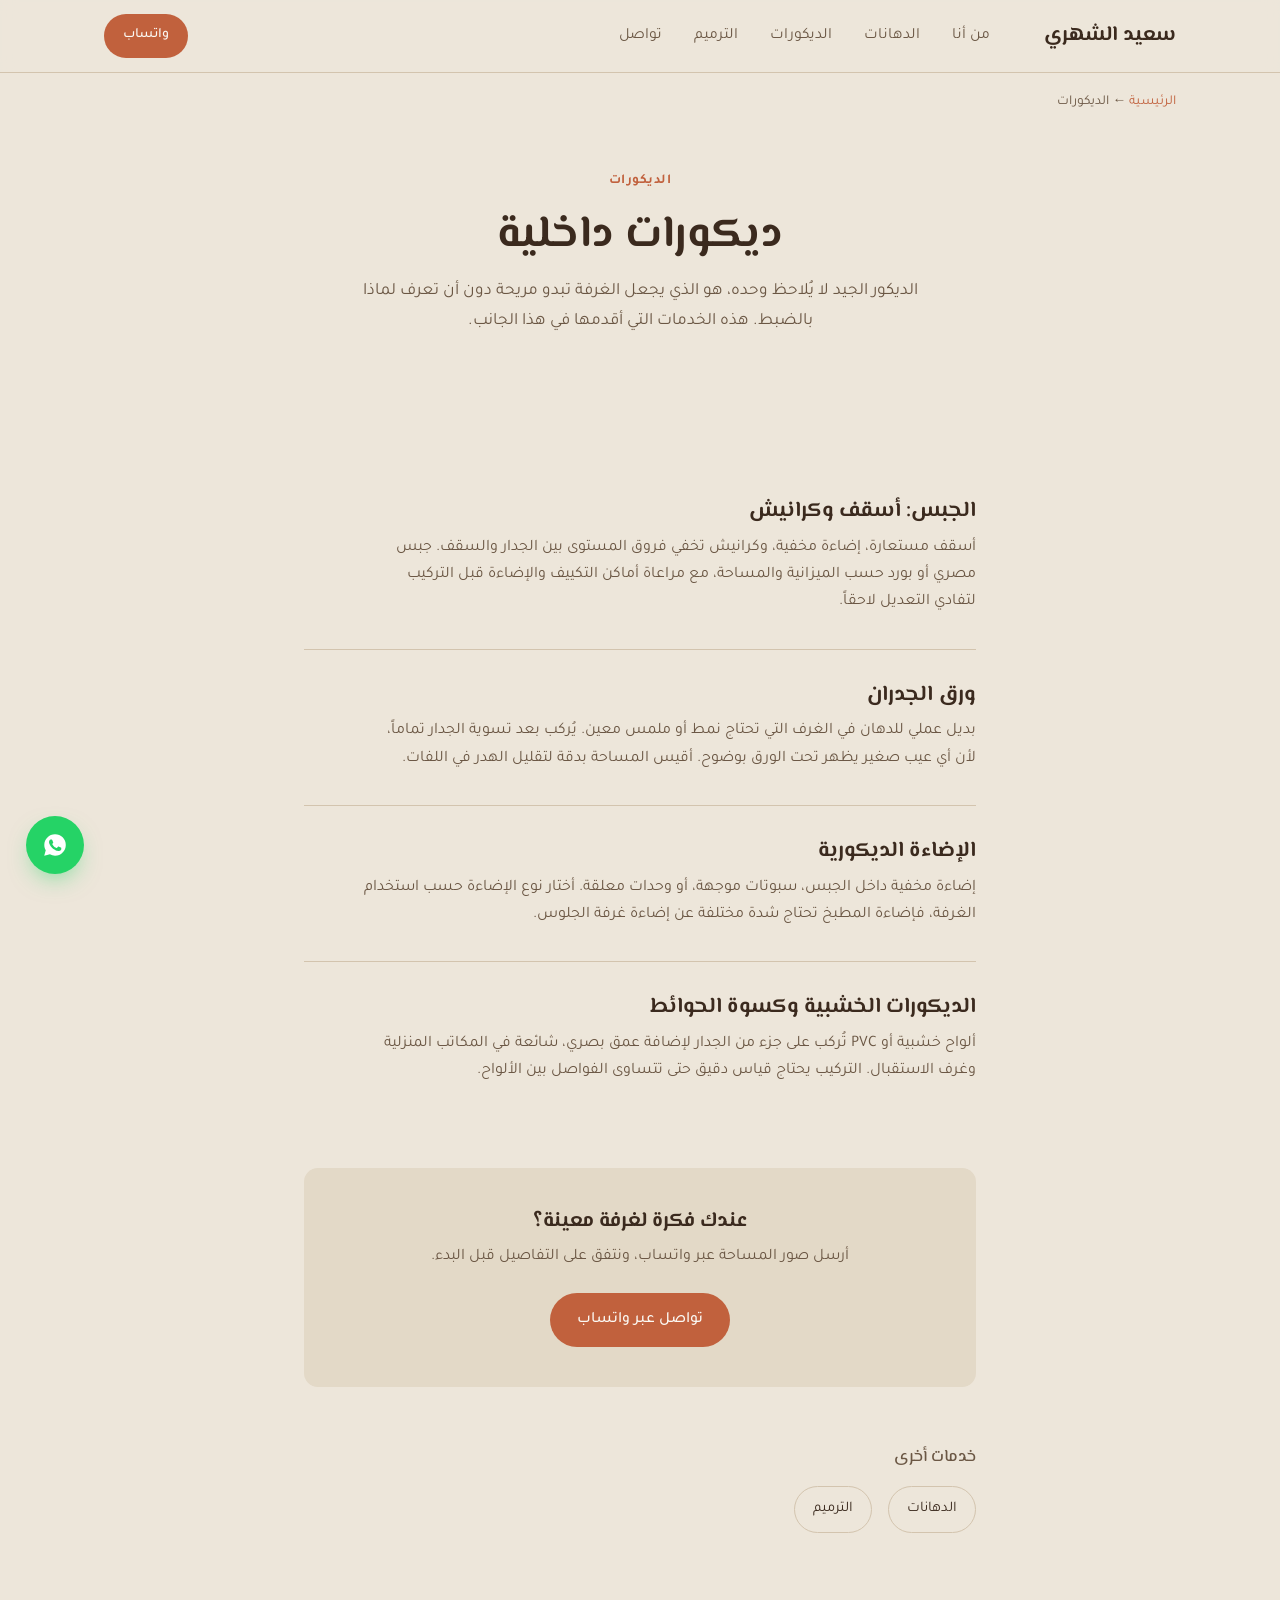
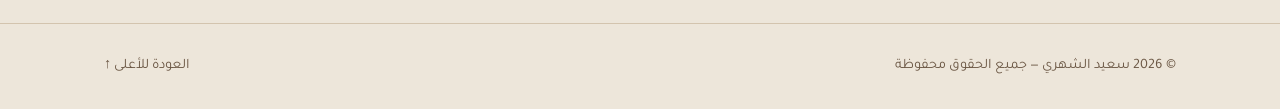
==== decor.html @ 1bb6c1e1 "الموقع كامل مع CSS و JS" ====
<!DOCTYPE html>
<html lang="ar" dir="rtl">
<head>
<meta charset="UTF-8">
<meta name="viewport" content="width=device-width, initial-scale=1.0">
<title>الديكورات الداخلية في الرياض: جبس، ورق جدران، إضاءة | سعيد الشهري</title>
<meta name="description" content="ديكورات داخلية: أسقف جبس، ورق جدران، إضاءة ديكورية، وكسوة حوائط خشبية. تنفيذ دقيق يراعي مقاسات المساحة والإضاءة الطبيعية. خدمة في الرياض.">
<link rel="preconnect" href="https://fonts.googleapis.com">
<link rel="preconnect" href="https://fonts.gstatic.com" crossorigin>
<link href="https://fonts.googleapis.com/css2?family=El+Messiri:wght@500;600;700&family=Tajawal:wght@300;400;500;700&display=swap" rel="stylesheet">
<link rel="stylesheet" href="css/style.css">
</head>
<body>

<header class="site-header" id="top">
  <div class="container header-inner">
    <a href="index.html" class="brand">سعيد الشهري</a>
    <nav class="main-nav" id="mainNav">
      <a href="index.html#about">من أنا</a>
      <a href="painting.html">الدهانات</a>
      <a href="decor.html">الديكورات</a>
      <a href="restoration.html">الترميم</a>
      <a href="index.html#contact">تواصل</a>
    </nav>
    <a href="https://wa.me/966551766900" class="btn btn-small btn-primary header-cta" target="_blank" rel="noopener">واتساب</a>
    <button class="nav-toggle" id="navToggle" aria-label="فتح القائمة" aria-expanded="false">
      <span></span><span></span><span></span>
    </button>
  </div>
</header>

<main>
  <div class="container">
    <p class="breadcrumb"><a href="index.html">الرئيسية</a> ← الديكورات</p>
  </div>

  <section class="page-hero">
    <div class="container narrow reveal">
      <p class="eyebrow center">الديكورات</p>
      <h1>ديكورات داخلية</h1>
      <p class="lead">
        الديكور الجيد لا يُلاحظ وحده، هو الذي يجعل الغرفة تبدو مريحة دون أن تعرف لماذا بالضبط.
        هذه الخدمات التي أقدمها في هذا الجانب.
      </p>
    </div>
  </section>

  <section class="section">
    <div class="container narrow reveal">
      <div class="type-list">

        <div class="type-block">
          <h2>الجبس: أسقف وكرانيش</h2>
          <p>
            أسقف مستعارة، إضاءة مخفية، وكرانيش تخفي فروق المستوى بين الجدار والسقف.
            جبس مصري أو بورد حسب الميزانية والمساحة، مع مراعاة أماكن التكييف
            والإضاءة قبل التركيب لتفادي التعديل لاحقاً.
          </p>
        </div>

        <div class="type-block">
          <h2>ورق الجدران</h2>
          <p>
            بديل عملي للدهان في الغرف التي تحتاج نمط أو ملمس معين. يُركب بعد تسوية
            الجدار تماماً، لأن أي عيب صغير يظهر تحت الورق بوضوح. أقيس المساحة
            بدقة لتقليل الهدر في اللفات.
          </p>
        </div>

        <div class="type-block">
          <h2>الإضاءة الديكورية</h2>
          <p>
            إضاءة مخفية داخل الجبس، سبوتات موجهة، أو وحدات معلقة. أختار نوع الإضاءة
            حسب استخدام الغرفة، فإضاءة المطبخ تحتاج شدة مختلفة عن إضاءة غرفة الجلوس.
          </p>
        </div>

        <div class="type-block">
          <h2>الديكورات الخشبية وكسوة الحوائط</h2>
          <p>
            ألواح خشبية أو PVC تُركب على جزء من الجدار لإضافة عمق بصري، شائعة
            في المكاتب المنزلية وغرف الاستقبال. التركيب يحتاج قياس دقيق حتى
            تتساوى الفواصل بين الألواح.
          </p>
        </div>

      </div>

      <div class="cta-band">
        <h3>عندك فكرة لغرفة معينة؟</h3>
        <p>أرسل صور المساحة عبر واتساب، ونتفق على التفاصيل قبل البدء.</p>
        <div class="hero-actions">
          <a href="https://wa.me/966551766900" class="btn btn-primary" target="_blank" rel="noopener">تواصل عبر واتساب</a>
        </div>
      </div>

      <div class="related-services">
        <h3>خدمات أخرى</h3>
        <div class="related-links">
          <a href="painting.html">الدهانات</a>
          <a href="restoration.html">الترميم</a>
        </div>
      </div>
    </div>
  </section>
</main>

<footer class="site-footer">
  <div class="container footer-inner">
    <span>© <span id="year"></span> سعيد الشهري — جميع الحقوق محفوظة</span>
    <a href="#top" class="back-top">العودة للأعلى ↑</a>
  </div>
</footer>

<a href="https://wa.me/966551766900" class="floating-whatsapp" target="_blank" rel="noopener" aria-label="تواصل عبر واتساب">
  <svg viewBox="0 0 24 24" width="26" height="26" fill="currentColor" aria-hidden="true"><path d="M12.04 2C6.58 2 2.13 6.45 2.13 11.91c0 1.75.46 3.45 1.32 4.95L2.05 22l5.25-1.38a9.9 9.9 0 0 0 4.74 1.21h.01c5.46 0 9.91-4.45 9.91-9.91 0-2.65-1.03-5.14-2.9-7.01A9.82 9.82 0 0 0 12.04 2zm5.8 14.1c-.24.68-1.4 1.32-1.93 1.4-.5.08-1.11.11-1.79-.11-.41-.13-.94-.3-1.62-.6-2.85-1.23-4.71-4.1-4.85-4.29-.14-.19-1.16-1.54-1.16-2.94s.73-2.09 1-2.38c.26-.28.57-.35.76-.35h.55c.18 0 .41-.03.63.48.24.55.81 1.9.88 2.04.07.14.12.31.02.5-.09.19-.14.31-.28.48-.14.16-.29.36-.42.49-.14.14-.28.28-.12.55.16.28.72 1.19 1.56 1.92 1.07.95 1.98 1.25 2.25 1.39.28.14.44.12.6-.07.16-.19.69-.8.87-1.08.19-.28.37-.23.62-.14.26.09 1.6.75 1.87.89.28.14.46.21.53.32.07.13.07.7-.17 1.38z"/></svg>
</a>

<script src="js/main.js"></script>
</body>
</html>
---- css/style.css ----
/* ===== Tokens ===== */
:root {
  --bg: #EDE6DA;
  --bg-alt: #E3D9C7;
  --ink: #3B2A1E;
  --ink-soft: #6B5744;
  --terracotta: #C1613D;
  --terracotta-dark: #A6502F;
  --ochre: #B8873B;
  --line: #D3C4AE;
  --white: #FBF9F4;

  --font-display: 'El Messiri', 'Tahoma', sans-serif;
  --font-body: 'Tajawal', 'Tahoma', sans-serif;

  --container: 1120px;
  --radius: 14px;
}

@media (prefers-reduced-motion: reduce) {
  * { animation-duration: 0.001ms !important; transition-duration: 0.001ms !important; }
}

* { box-sizing: border-box; margin: 0; padding: 0; }

html { scroll-behavior: smooth; }

body {
  font-family: var(--font-body);
  background: var(--bg);
  color: var(--ink);
  line-height: 1.7;
  -webkit-font-smoothing: antialiased;
}

img { max-width: 100%; display: block; }

.container {
  max-width: var(--container);
  margin: 0 auto;
  padding: 0 24px;
}
.container.narrow { max-width: 720px; }
.center { text-align: center; }

h1, h2, h3 {
  font-family: var(--font-display);
  font-weight: 700;
  color: var(--ink);
  line-height: 1.25;
}

a { color: inherit; text-decoration: none; }

/* ===== Reveal on scroll ===== */
.reveal {
  opacity: 0;
  transform: translateY(18px);
  transition: opacity 0.7s ease, transform 0.7s ease;
}
.reveal.is-visible {
  opacity: 1;
  transform: translateY(0);
}

/* ===== Header ===== */
.site-header {
  position: sticky;
  top: 0;
  z-index: 50;
  background: rgba(237, 230, 218, 0.9);
  backdrop-filter: blur(8px);
  border-bottom: 1px solid var(--line);
}
.header-inner {
  display: flex;
  align-items: center;
  justify-content: space-between;
  gap: 20px;
  height: 72px;
}
.brand {
  font-family: var(--font-display);
  font-size: 1.3rem;
  font-weight: 700;
  color: var(--ink);
}
.main-nav {
  display: flex;
  gap: 28px;
  margin-inline-end: auto;
  margin-inline-start: 32px;
}
.main-nav a {
  font-size: 0.98rem;
  color: var(--ink-soft);
  position: relative;
  padding: 6px 2px;
  transition: color 0.2s ease;
}
.main-nav a:hover { color: var(--terracotta); }

.header-cta { display: inline-flex; }

.nav-toggle {
  display: none;
  flex-direction: column;
  justify-content: center;
  gap: 5px;
  width: 40px;
  height: 40px;
  background: none;
  border: none;
  cursor: pointer;
}
.nav-toggle span {
  display: block;
  height: 2px;
  background: var(--ink);
  border-radius: 2px;
  transition: transform 0.25s ease, opacity 0.25s ease;
}

/* ===== Buttons ===== */
.btn {
  display: inline-flex;
  align-items: center;
  gap: 8px;
  padding: 13px 26px;
  border-radius: 999px;
  font-size: 0.98rem;
  font-weight: 500;
  cursor: pointer;
  border: 1.5px solid transparent;
  transition: transform 0.2s ease, box-shadow 0.2s ease, background 0.2s ease;
}
.btn-primary {
  background: var(--terracotta);
  color: var(--white);
}
.btn-primary:hover {
  background: var(--terracotta-dark);
  transform: translateY(-2px);
  box-shadow: 0 8px 20px -8px rgba(193, 97, 61, 0.6);
}
.btn-ghost {
  background: transparent;
  border-color: var(--ink);
  color: var(--ink);
}
.btn-ghost:hover {
  background: var(--ink);
  color: var(--white);
  transform: translateY(-2px);
}
.btn-small { padding: 9px 18px; font-size: 0.88rem; }
.btn-large { padding: 16px 32px; font-size: 1.05rem; }

/* ===== Hero ===== */
.hero {
  padding: 90px 0 70px;
  overflow: hidden;
}
.hero-inner {
  display: grid;
  grid-template-columns: 1.1fr 0.9fr;
  gap: 40px;
  align-items: center;
}
.eyebrow {
  font-size: 0.85rem;
  letter-spacing: 0.04em;
  color: var(--terracotta);
  font-weight: 700;
  margin-bottom: 14px;
}
.eyebrow.center { text-align: center; }
.hero h1 {
  font-size: clamp(2.4rem, 5vw, 3.6rem);
  margin-bottom: 18px;
}
.hero-sub {
  font-size: 1.15rem;
  color: var(--ink-soft);
  max-width: 46ch;
  margin-bottom: 32px;
}
.hero-actions {
  display: flex;
  flex-wrap: wrap;
  gap: 14px;
  margin-bottom: 44px;
}
.hero-stats {
  display: flex;
  align-items: center;
  gap: 24px;
}
.stat { display: flex; flex-direction: column; }
.stat-num {
  font-family: var(--font-display);
  font-size: 1.6rem;
  font-weight: 700;
  color: var(--ink);
}
.stat-label {
  font-size: 0.85rem;
  color: var(--ink-soft);
}
.stat-divider {
  width: 1px;
  height: 36px;
  background: var(--line);
}

.hero-visual { display: flex; justify-content: center; }
.avatar-illustration { width: 100%; max-width: 340px; height: auto; }

/* ===== Sections ===== */
.section { padding: 90px 0; }
.section-alt { background: var(--bg-alt); }

.section h2 {
  font-size: clamp(1.8rem, 3.5vw, 2.4rem);
  margin-bottom: 26px;
}
.lead {
  font-size: 1.08rem;
  color: var(--ink-soft);
  margin-bottom: 16px;
  max-width: 62ch;
}
.lead.center { margin-left: auto; margin-right: auto; }

/* ===== Services ===== */
.services-grid {
  display: grid;
  grid-template-columns: repeat(3, 1fr);
  gap: 28px;
  margin-top: 40px;
}
.service-card {
  background: var(--white);
  border: 1px solid var(--line);
  border-radius: var(--radius);
  padding: 34px 28px;
  text-align: start;
  transition: transform 0.25s ease, box-shadow 0.25s ease;
}
.service-card:hover {
  transform: translateY(-6px);
  box-shadow: 0 16px 30px -18px rgba(59, 42, 30, 0.3);
}
.service-icon {
  color: var(--terracotta);
  margin-bottom: 18px;
}
.service-card h3 {
  font-size: 1.3rem;
  margin-bottom: 10px;
}
.service-card p {
  color: var(--ink-soft);
  font-size: 0.98rem;
}

/* ===== Gallery ===== */
.gallery-hint { margin-top: -10px; }
.gallery-grid {
  display: grid;
  grid-template-columns: repeat(4, 1fr);
  gap: 22px;
  margin-top: 30px;
}
.gallery-card { text-align: center; }
.gallery-wipe {
  position: relative;
  aspect-ratio: 4 / 5;
  border-radius: var(--radius);
  overflow: hidden;
  isolation: isolate;
  cursor: pointer;
  border: 1px solid var(--line);
}
.gallery-before, .gallery-after {
  position: absolute;
  inset: 0;
  display: flex;
  align-items: flex-end;
  padding: 14px;
}
.gallery-before span, .gallery-after span {
  color: var(--white);
  font-size: 0.9rem;
  font-weight: 500;
  background: rgba(0,0,0,0.35);
  padding: 4px 12px;
  border-radius: 999px;
}
.gallery-after {
  clip-path: polygon(0 0, 0 0, 0 100%, 0 100%);
  transition: clip-path 0.6s cubic-bezier(0.65, 0, 0.35, 1);
}
.gallery-wipe:hover .gallery-after,
.gallery-wipe.is-active .gallery-after {
  clip-path: polygon(0 0, 100% 0, 100% 100%, 0 100%);
}

.ph-1 { background: linear-gradient(135deg, #9C9284, #7A7266); }
.ph-1-after { background: linear-gradient(135deg, var(--terracotta), var(--ochre)); }
.ph-2 { background: linear-gradient(135deg, #A69C8D, #8A7F6E); }
.ph-2-after { background: linear-gradient(135deg, #C1613D, #8B5E3C); }
.ph-3 { background: linear-gradient(135deg, #B0A79A, #918776); }
.ph-3-after { background: linear-gradient(135deg, var(--ochre), #D9B36C); }
.ph-4 { background: linear-gradient(135deg, #9E9587, #7C7365); }
.ph-4-after { background: linear-gradient(135deg, #A6502F, var(--terracotta)); }

.gallery-caption {
  margin-top: 12px;
  font-size: 0.95rem;
  color: var(--ink-soft);
}
.gallery-note {
  margin-top: 30px;
  font-size: 0.85rem;
  color: var(--ink-soft);
  text-align: center;
}
.gallery-note code {
  background: var(--white);
  padding: 2px 8px;
  border-radius: 6px;
  border: 1px solid var(--line);
}

/* ===== Contact ===== */
.contact-actions {
  display: flex;
  flex-wrap: wrap;
  justify-content: center;
  gap: 16px;
  margin-top: 30px;
}

/* ===== Footer ===== */
.site-footer {
  padding: 30px 0;
  border-top: 1px solid var(--line);
}
.footer-inner {
  display: flex;
  justify-content: space-between;
  flex-wrap: wrap;
  gap: 12px;
  font-size: 0.9rem;
  color: var(--ink-soft);
}
.back-top { transition: color 0.2s ease; }
.back-top:hover { color: var(--terracotta); }

/* ===== Floating WhatsApp ===== */
.floating-whatsapp {
  position: fixed;
  bottom: 26px;
  left: 26px;
  z-index: 60;
  width: 58px;
  height: 58px;
  border-radius: 50%;
  background: #25D366;
  color: #fff;
  display: flex;
  align-items: center;
  justify-content: center;
  box-shadow: 0 10px 24px -8px rgba(37, 211, 102, 0.6);
  transition: transform 0.2s ease;
}
.floating-whatsapp:hover { transform: scale(1.08); }

/* ===== Responsive ===== */
@media (max-width: 860px) {
  .hero-inner { grid-template-columns: 1fr; }
  .hero-visual { order: -1; max-width: 220px; margin: 0 auto 20px; }
  .services-grid { grid-template-columns: 1fr; }
  .gallery-grid { grid-template-columns: repeat(2, 1fr); }
}

@media (max-width: 720px) {
  .main-nav {
    position: fixed;
    inset-inline: 0;
    top: 72px;
    background: var(--bg);
    border-bottom: 1px solid var(--line);
    flex-direction: column;
    padding: 20px 24px;
    gap: 18px;
    transform: translateY(-120%);
    transition: transform 0.3s ease;
  }
  .main-nav.is-open { transform: translateY(0); }
  .header-cta { display: none; }
  .nav-toggle { display: flex; }
  .nav-toggle.is-open span:nth-child(1) { transform: translateY(7px) rotate(45deg); }
  .nav-toggle.is-open span:nth-child(2) { opacity: 0; }
  .nav-toggle.is-open span:nth-child(3) { transform: translateY(-7px) rotate(-45deg); }
}

@media (max-width: 520px) {
  .gallery-grid { grid-template-columns: 1fr 1fr; }
  .hero-stats { flex-wrap: wrap; }
}

/* ===== Service detail pages ===== */
.page-hero {
  padding: 56px 0 30px;
  text-align: center;
}
.page-hero .eyebrow.center { justify-content: center; }
.page-hero h1 {
  font-size: clamp(2rem, 4vw, 2.8rem);
  margin-bottom: 14px;
}
.page-hero .lead { max-width: 60ch; margin: 0 auto; }

.breadcrumb {
  font-size: 0.85rem;
  color: var(--ink-soft);
  padding: 18px 0 0;
}
.breadcrumb a { color: var(--terracotta); }

.type-list { margin-top: 10px; }
.type-block {
  padding: 32px 0;
  border-bottom: 1px solid var(--line);
}
.type-block:last-child { border-bottom: none; }
.type-block h2 {
  font-size: 1.35rem;
  margin-bottom: 10px;
}
.type-block p {
  color: var(--ink-soft);
  max-width: 68ch;
  font-size: 1rem;
}

.cta-band {
  background: var(--bg-alt);
  border-radius: var(--radius);
  padding: 40px 30px;
  text-align: center;
  margin-top: 50px;
}
.cta-band h3 { margin-bottom: 10px; font-size: 1.3rem; }
.cta-band p { color: var(--ink-soft); margin-bottom: 22px; }
.cta-band .hero-actions { justify-content: center; margin-bottom: 0; }

.related-services { margin-top: 60px; }
.related-services h3 {
  margin-bottom: 18px;
  font-size: 1.05rem;
  color: var(--ink-soft);
  font-weight: 500;
}
.related-links { display: flex; gap: 16px; flex-wrap: wrap; }
.related-links a {
  padding: 10px 18px;
  border: 1px solid var(--line);
  border-radius: 999px;
  font-size: 0.92rem;
  transition: border-color 0.2s ease, color 0.2s ease;
}
.related-links a:hover { border-color: var(--terracotta); color: var(--terracotta); }

.service-more {
  display: inline-block;
  margin-top: 14px;
  font-size: 0.9rem;
  color: var(--terracotta);
  font-weight: 500;
}
.service-more:hover { text-decoration: underline; }

/* Keyboard focus visibility */
a:focus-visible, button:focus-visible {
  outline: 2px solid var(--terracotta);
  outline-offset: 3px;
}
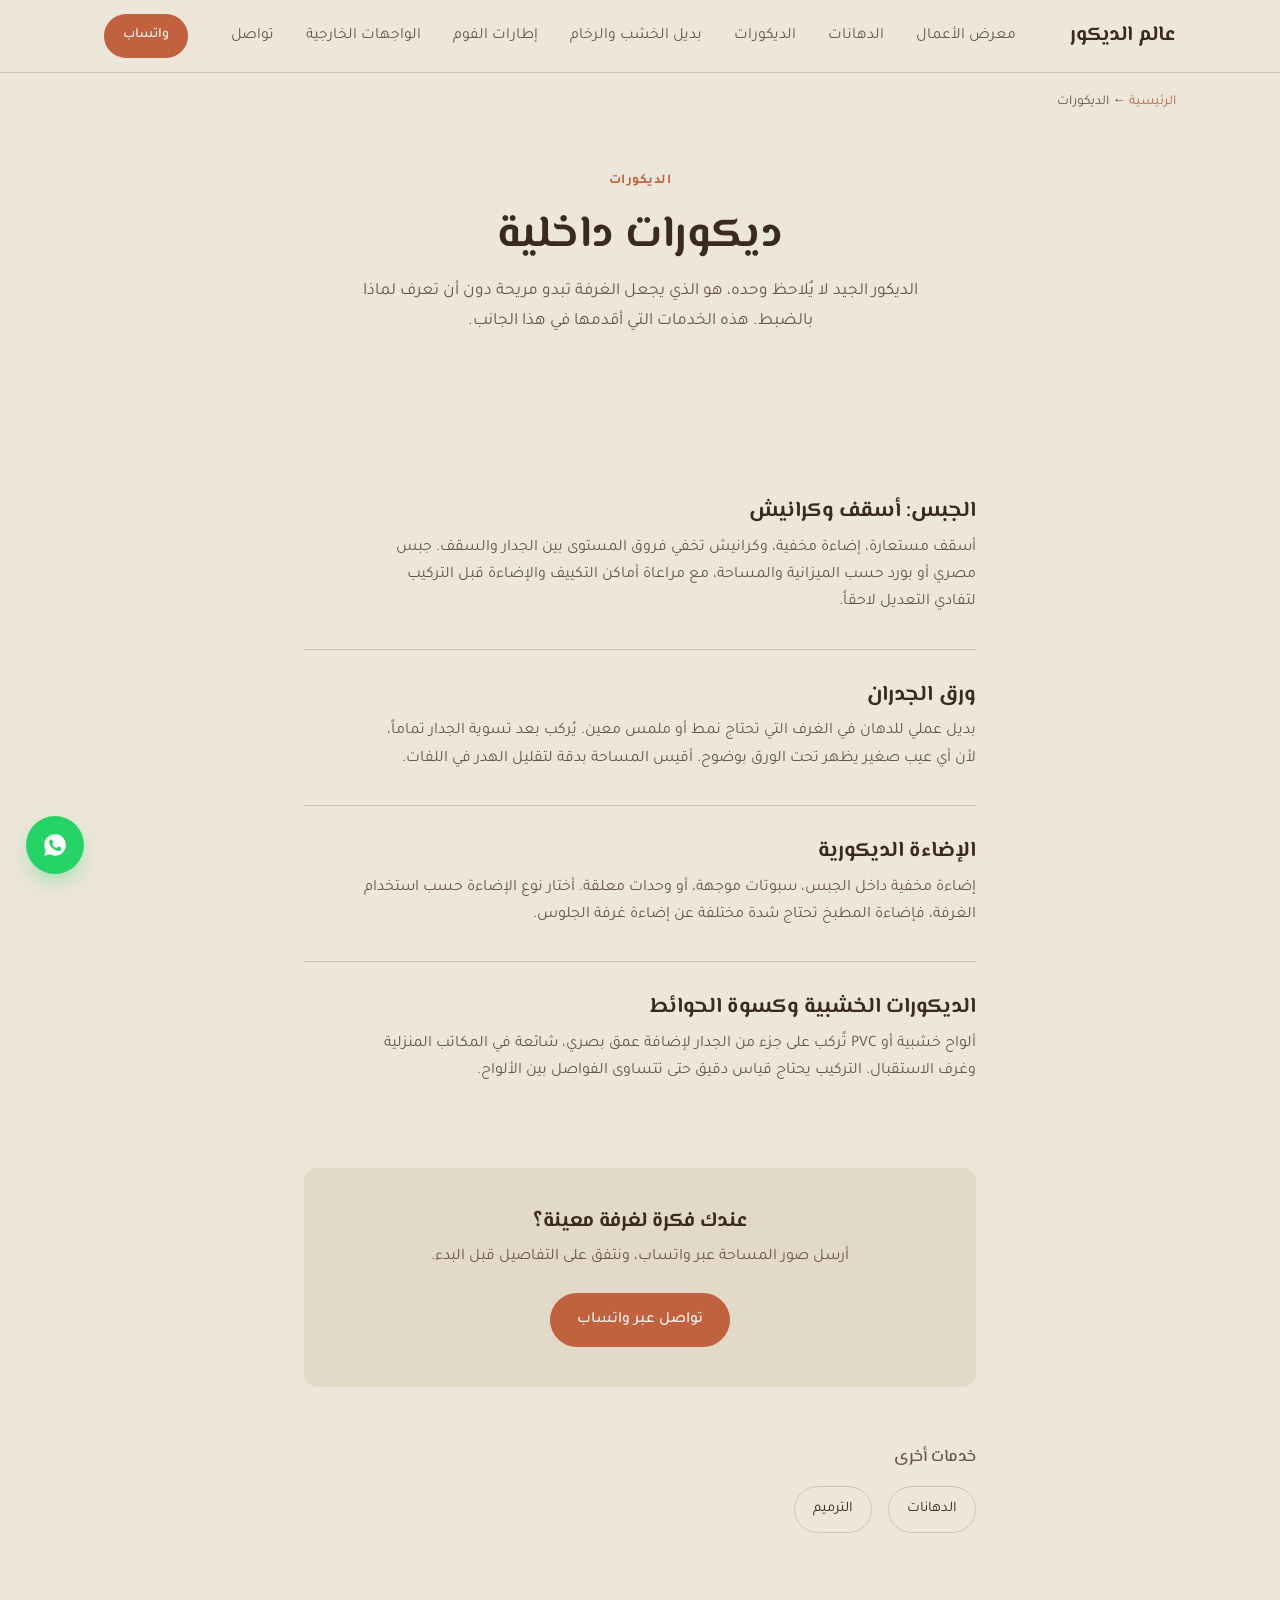
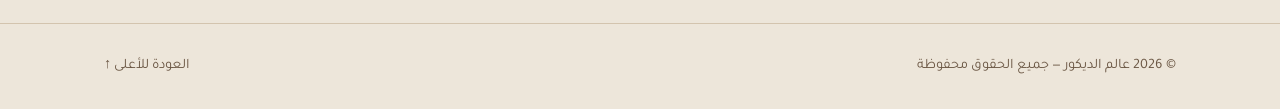
==== commit 3d688580: "your message" ====
--- a/decor.html
+++ b/decor.html
@@ -1,9 +1,28 @@
 <!DOCTYPE html>
 <html lang="ar" dir="rtl">
 <head>
+  <!DOCTYPE html>
+<html lang="en">
+<head>
+  <!-- PASTE HERE - very first thing -->
+  <!-- Google tag (gtag.js) -->
+  <script async src="https://www.googletagmanager.com/gtag/js?id=AW-18319807078"></script>
+  <script>
+    window.dataLayer = window.dataLayer || [];
+    function gtag(){dataLayer.push(arguments);}
+    gtag('js', new Date());
+    gtag('config', 'AW-18319807078');
+  </script>
+
+  <meta charset="UTF-8">
+  <meta name="viewport" content="width=device-width, initial-scale=1.0">
+  <title>Saeed Al-Shehri Painting & Decoration</title>
+  <link rel="stylesheet" href="styles.css">
+  <!-- rest of your head content stays below -->
+</head>
 <meta charset="UTF-8">
 <meta name="viewport" content="width=device-width, initial-scale=1.0">
-<title>الديكورات الداخلية في الرياض: جبس، ورق جدران، إضاءة | سعيد الشهري</title>
+<title>الديكورات الداخلية في الرياض: جبس، ورق جدران، إضاءة | عالم الديكور</title>
 <meta name="description" content="ديكورات داخلية: أسقف جبس، ورق جدران، إضاءة ديكورية، وكسوة حوائط خشبية. تنفيذ دقيق يراعي مقاسات المساحة والإضاءة الطبيعية. خدمة في الرياض.">
 <link rel="preconnect" href="https://fonts.googleapis.com">
 <link rel="preconnect" href="https://fonts.gstatic.com" crossorigin>
@@ -14,12 +33,14 @@
 
 <header class="site-header" id="top">
   <div class="container header-inner">
-    <a href="index.html" class="brand">سعيد الشهري</a>
+    <a href="index.html" class="brand">عالم الديكور</a>
     <nav class="main-nav" id="mainNav">
-      <a href="index.html#about">من أنا</a>
+      <a href="index.html#gallery">معرض الأعمال</a>
       <a href="painting.html">الدهانات</a>
       <a href="decor.html">الديكورات</a>
-      <a href="restoration.html">الترميم</a>
+      <a href="wall-panels.html">بديل الخشب والرخام</a>
+      <a href="foam-moldings.html">إطارات الفوم</a>
+      <a href="exterior.html">الواجهات الخارجية</a>
       <a href="index.html#contact">تواصل</a>
     </nav>
     <a href="https://wa.me/966551766900" class="btn btn-small btn-primary header-cta" target="_blank" rel="noopener">واتساب</a>
@@ -107,7 +128,7 @@
 
 <footer class="site-footer">
   <div class="container footer-inner">
-    <span>© <span id="year"></span> سعيد الشهري — جميع الحقوق محفوظة</span>
+    <span>© <span id="year"></span> عالم الديكور — جميع الحقوق محفوظة</span>
     <a href="#top" class="back-top">العودة للأعلى ↑</a>
   </div>
 </footer>
